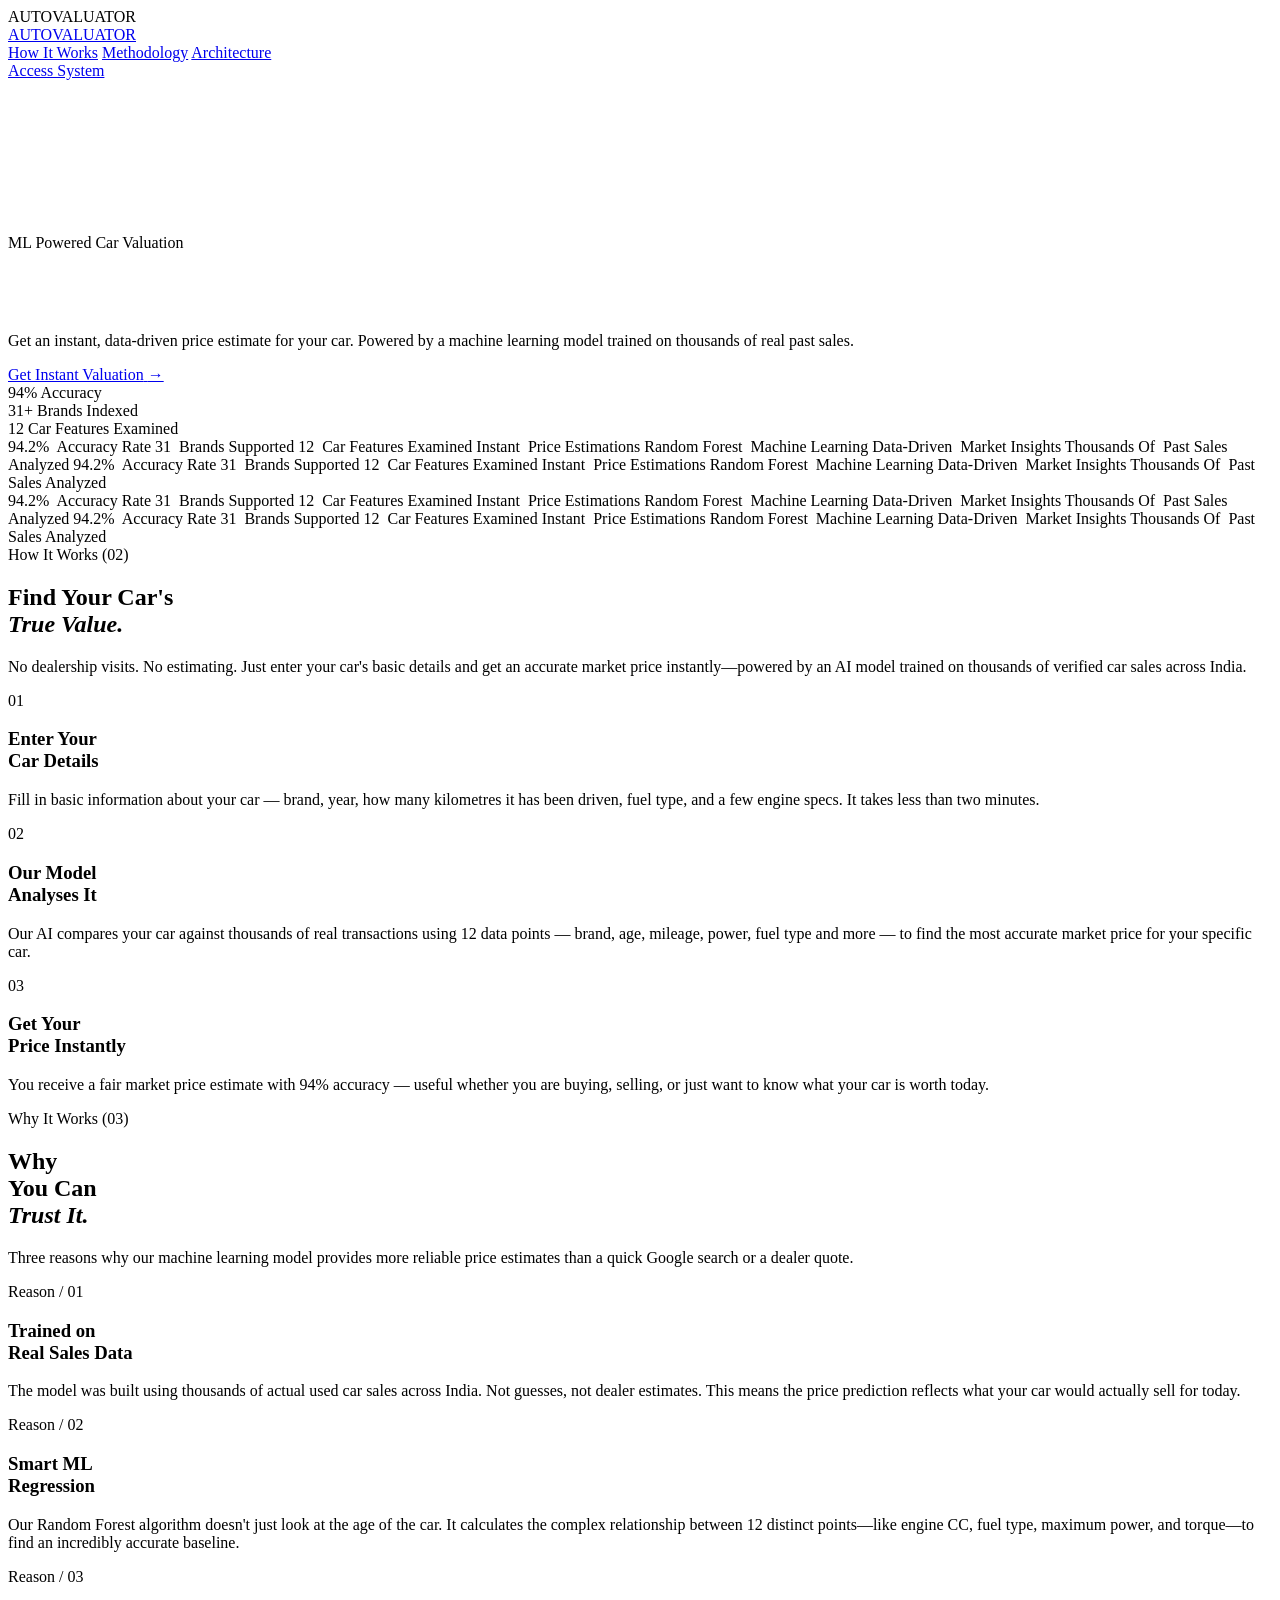
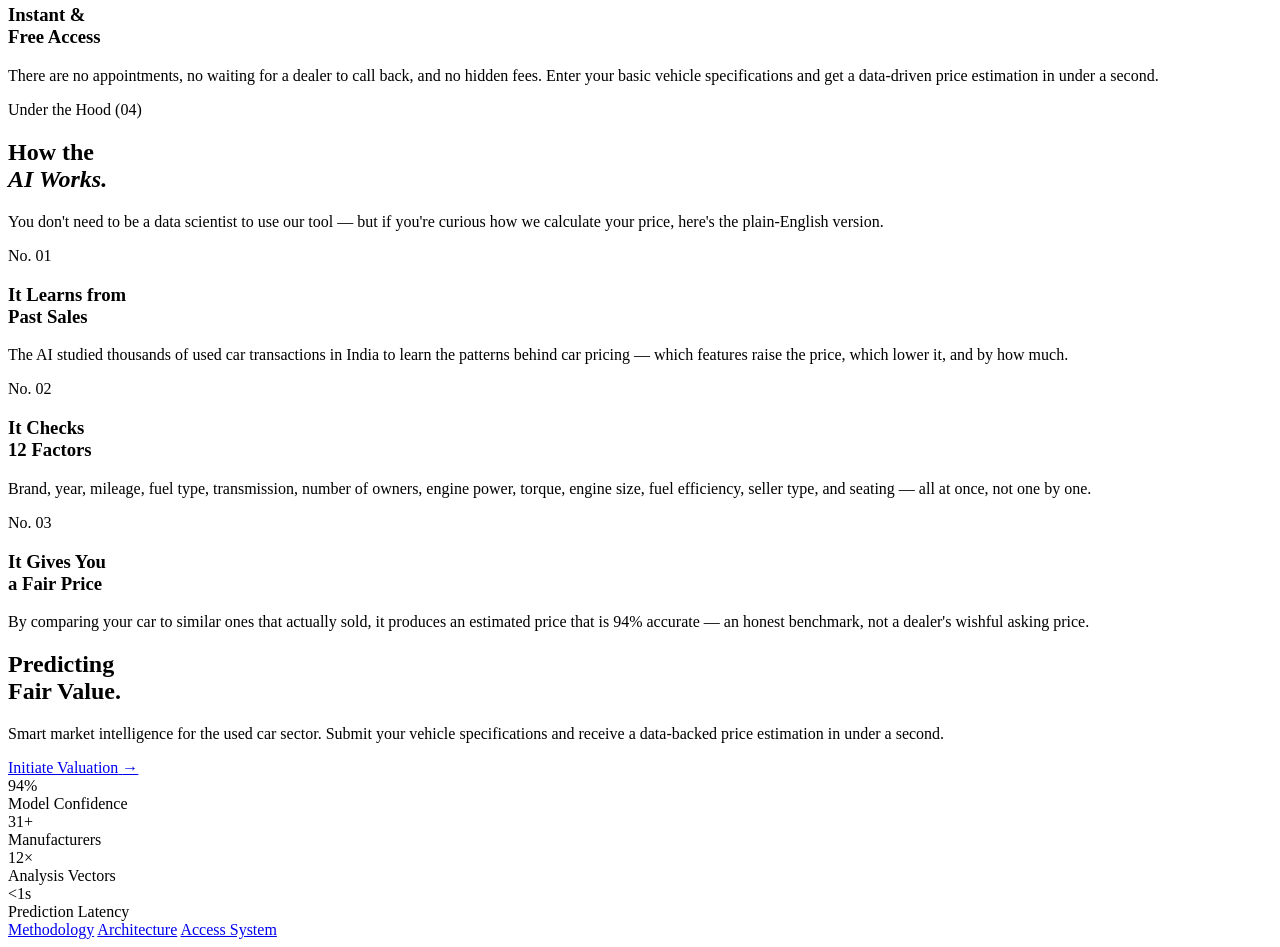
==== frontend/index.html @ 65cfb70e "added frontend and minor changes" ====
<!DOCTYPE html>
<html lang="en">
<head>
    <meta charset="UTF-8">
    <meta name="viewport" content="width=device-width, initial-scale=1.0">
    <meta name="description" content="Autovaluator — Institutional-grade ML automotive valuation engine. Submit vehicle telemetry for instant market-value predictions.">
    <meta name="keywords" content="car price prediction, automotive valuation, machine learning, ML model, vehicle pricing India">
    <title>Autovaluator — Precision Market Intelligence</title>
    <link rel="stylesheet" href="/static/styles.css?v=2">
</head>
<body>

    <!-- Page-load curtain -->
    <div class="page-curtain" aria-hidden="true">
        <div class="curtain-logo">
            <span class="c-dot"></span>
            AUTOVALUATOR
        </div>
    </div>

    <!-- Cursor spotlight glow -->
    <div class="cursor-spotlight" aria-hidden="true"></div>

    <!-- Scroll progress bar -->
    <div class="scroll-progress" aria-hidden="true">
        <div class="scroll-progress-bar"></div>
    </div>

    <!-- Background System -->
    <div class="site-bg"></div>
    <div class="scan-grid"></div>
    <div class="noise-overlay"></div>
    <div class="vignette"></div>

    <!-- ── Navigation ── -->
    <header class="navbar" id="navbar">
        <a href="/" class="brand">
            <div class="brand-mark"></div>
            AUTOVALUATOR
        </a>
        <nav class="nav-links">
            <a href="#how-it-works" class="nav-link">How It Works</a>
            <a href="https://github.com/01-Gautam/ML-Project" target="_blank" rel="noopener" class="nav-link">Methodology</a>
            <a href="#architecture" class="nav-link">Architecture</a>
            <div class="magnetic-btn-container">
                <a href="/auth" class="cta-btn ghost">
                    <span class="btn-label">
                        <span>Access System</span>
                    </span>
                </a>
            </div>
        </nav>
    </header>


    <main class="hero">

        <!-- Full-bleed video background -->
        <div class="hero-video-bg">
            <video id="hero-vid-loop" muted playsinline aria-hidden="true">
                <source src="/static/Smoke_from_Headlights_Not_Added.mp4" type="video/mp4">
            </video>
            <video id="hero-vid-main" autoplay muted playsinline aria-hidden="true">
                <source src="/static/Car_Silhouette_Landing_Page_Video.mp4" type="video/mp4">
            </video>
        </div>
        <div class="hero-overlay"></div>


        <!-- Content layer -->
        <div class="hero-content">

            <!-- Solais-style beveled pill tag -->
            <div class="hero-tag anim-reveal anim-delay-1" aria-label="AI Used Car Valuation">
                <span class="hero-tag-dot"></span>
                ML Powered Car Valuation
            </div>

            <h1 class="hero-heading">
                <!-- Hollow Silver 'Smart Car' -->
                <span class="anim-reveal anim-delay-2" style="color: transparent; -webkit-text-stroke: 2px rgba(255, 255, 255, 0.75);">Smart Car</span>
                <!-- Hollow Crimson 'Valuation.' -->
                <span class="line-accent anim-reveal anim-delay-3" style="color: transparent; -webkit-text-stroke: 2px var(--crimson);">Valuation.</span>
            </h1>

            <p class="hero-subtitle anim-reveal anim-delay-4">
                Get an instant, data-driven price estimate for your car.
                Powered by a machine learning model trained on thousands of real past sales.
            </p>

            <div class="anim-reveal anim-delay-5" style="position: relative; z-index: 2;">
                <div class="magnetic-btn-container">
                    <a href="/auth" class="cta-btn" id="main-cta">
                        <span class="btn-label">
                            <span>Get Instant Valuation</span>
                            <span class="btn-arrow">&rarr;</span>
                        </span>
                    </a>
                </div>
            </div>

            <!-- KPI Strip -->
            <div class="kpi-strip anim-reveal anim-delay-6">
                <div class="kpi-item">
                    <span class="kpi-value">94<span class="kpi-unit">%</span></span>
                    <span class="kpi-label">Accuracy</span>
                </div>
                <div class="kpi-item">
                    <span class="kpi-value">31<span class="kpi-unit">+</span></span>
                    <span class="kpi-label">Brands Indexed</span>
                </div>
                <div class="kpi-item">
                    <span class="kpi-value">12<span class="kpi-unit"></span></span>
                    <span class="kpi-label">Car Features Examined</span>
                </div>
            </div>

        </div>


    </main>

    <!-- ================================================================
         MARQUEE TICKER — Solais-style continuous data strip
         ================================================================ -->
    <div class="marquee-band" aria-hidden="true">
        <div class="marquee-viewport">

            <!-- Track 1 (duplicated for seamless loop) -->
            <div class="marquee-track">
                <span class="marquee-item"><span class="mi-accent">94.2%</span>&ensp;Accuracy Rate</span>
                <span class="marquee-item"><span class="mi-accent">31</span>&ensp;Brands Supported</span>
                <span class="marquee-item"><span class="mi-accent">12</span>&ensp;Car Features Examined</span>
                <span class="marquee-item"><span class="mi-accent">Instant</span>&ensp;Price Estimations</span>
                <span class="marquee-item"><span class="mi-accent">Random Forest</span>&ensp;Machine Learning</span>
                <span class="marquee-item"><span class="mi-accent">Data-Driven</span>&ensp;Market Insights</span>
                <span class="marquee-item"><span class="mi-accent">Thousands Of</span>&ensp;Past Sales Analyzed</span>
                <span class="marquee-item"><span class="mi-accent">94.2%</span>&ensp;Accuracy Rate</span>
                <span class="marquee-item"><span class="mi-accent">31</span>&ensp;Brands Supported</span>
                <span class="marquee-item"><span class="mi-accent">12</span>&ensp;Car Features Examined</span>
                <span class="marquee-item"><span class="mi-accent">Instant</span>&ensp;Price Estimations</span>
                <span class="marquee-item"><span class="mi-accent">Random Forest</span>&ensp;Machine Learning</span>
                <span class="marquee-item"><span class="mi-accent">Data-Driven</span>&ensp;Market Insights</span>
                <span class="marquee-item"><span class="mi-accent">Thousands Of</span>&ensp;Past Sales Analyzed</span>
            </div>

            <!-- Track 2 (offset for seamless loop) -->
            <div class="marquee-track">
                <span class="marquee-item"><span class="mi-accent">94.2%</span>&ensp;Accuracy Rate</span>
                <span class="marquee-item"><span class="mi-accent">31</span>&ensp;Brands Supported</span>
                <span class="marquee-item"><span class="mi-accent">12</span>&ensp;Car Features Examined</span>
                <span class="marquee-item"><span class="mi-accent">Instant</span>&ensp;Price Estimations</span>
                <span class="marquee-item"><span class="mi-accent">Random Forest</span>&ensp;Machine Learning</span>
                <span class="marquee-item"><span class="mi-accent">Data-Driven</span>&ensp;Market Insights</span>
                <span class="marquee-item"><span class="mi-accent">Thousands Of</span>&ensp;Past Sales Analyzed</span>
                <span class="marquee-item"><span class="mi-accent">94.2%</span>&ensp;Accuracy Rate</span>
                <span class="marquee-item"><span class="mi-accent">31</span>&ensp;Brands Supported</span>
                <span class="marquee-item"><span class="mi-accent">12</span>&ensp;Car Features Examined</span>
                <span class="marquee-item"><span class="mi-accent">Instant</span>&ensp;Price Estimations</span>
                <span class="marquee-item"><span class="mi-accent">Random Forest</span>&ensp;Machine Learning</span>
                <span class="marquee-item"><span class="mi-accent">Data-Driven</span>&ensp;Market Insights</span>
                <span class="marquee-item"><span class="mi-accent">Thousands Of</span>&ensp;Past Sales Analyzed</span>
            </div>

        </div>
    </div>

    <!-- ================================================================
         HOW IT WORKS — 3-step numbered process (Solais-inspired)
         ================================================================ -->
    <section id="how-it-works" class="band-mid how-section" aria-label="How Autovaluator works">

        <div class="how-header">
            <div>
                <div class="eyebrow" style="margin-bottom: 1.2rem;">How It Works (02)</div>
                <h2 class="display-lg">Find Your Car's<br><span class="accent-teal" style="font-style:italic;">True Value.</span></h2>
            </div>
            <p class="how-desc">
                No dealership visits. No estimating. Just enter your car's basic details 
                and get an accurate market price instantly—powered by an AI model 
                trained on thousands of verified car sales across India.
            </p>
        </div>

        <div class="how-grid">

            <div class="how-step">
                <div class="step-head">
                    <span class="step-num">01</span>
                    <span class="step-dot"></span>
                </div>
                <h3>Enter Your<br>Car Details</h3>
                <p>
                    Fill in basic information about your car — brand, year,
                    how many kilometres it has been driven, fuel type, and
                    a few engine specs. It takes less than two minutes.
                </p>
            </div>

            <div class="how-step">
                <div class="step-head">
                    <span class="step-num">02</span>
                    <span class="step-dot"></span>
                </div>
                <h3>Our Model<br>Analyses It</h3>
                <p>
                    Our AI compares your car against thousands of real
                    transactions using 12 data points — brand, age, mileage,
                    power, fuel type and more — to find the most accurate
                    market price for your specific car.
                </p>
            </div>

            <div class="how-step">
                <div class="step-head">
                    <span class="step-num">03</span>
                    <span class="step-dot"></span>
                </div>
                <h3>Get Your<br>Price Instantly</h3>
                <p>
                    You receive a fair market price estimate with 94%
                    accuracy — useful whether you are buying, selling,
                    or just want to know what your car is worth today.
                </p>
            </div>

        </div>

    </section>

    <!-- Teal separator line -->
    <div class="band-teal-line" aria-hidden="true"></div>

    <!-- ================================================================
         STICKY ADVANTAGE STORY — Solais scroll storytelling
         ================================================================ -->
    <section class="advantage-section band-dark" aria-label="System advantages">
        <div class="advantage-inner">

            <!-- STICKY LEFT: heading stays while right scrolls -->
            <div class="advantage-sticky">
                <div class="eyebrow" style="margin-bottom: var(--sp-md);">Why It Works (03)</div>
                <h2>Why<br>You Can<br><span class="accent-teal" style="font-style:italic;">Trust It.</span></h2>
                <p class="adv-sticky-sub" style="margin-top: var(--sp-md);">
                    Three reasons why our machine learning model provides 
                    more reliable price estimates than a quick Google search or a dealer quote.
                </p>
            </div>

            <!-- SCROLLING RIGHT: 3 benefit blocks -->
            <div class="advantage-scroll">

                <div class="adv-block">
                    <div class="adv-num">Reason / 01</div>
                    <h3>Trained on<br>Real Sales Data</h3>
                    <p>
                        The model was built using thousands of actual used car sales
                        across India. Not guesses, not dealer estimates. This means 
                        the price prediction reflects what your car would actually 
                        sell for today.
                    </p>
                </div>

                <div class="adv-block">
                    <div class="adv-num">Reason / 02</div>
                    <h3>Smart ML<br>Regression</h3>
                    <p>
                        Our Random Forest algorithm doesn't just look at the age of the car. 
                        It calculates the complex relationship between 12 distinct points—like engine CC, 
                        fuel type, maximum power, and torque—to find an incredibly accurate baseline.
                    </p>
                </div>

                <div class="adv-block">
                    <div class="adv-num">Reason / 03</div>
                    <h3>Instant &amp;<br>Free Access</h3>
                    <p>
                        There are no appointments, no waiting for a dealer to call back, 
                        and no hidden fees. Enter your basic vehicle specifications and get 
                        a data-driven price estimation in under a second.
                    </p>
                </div>

            </div>
        </div>
    </section>


    <!-- Teal separator line -->
    <div class="band-teal-line" aria-hidden="true"></div>

    <!-- ================================================================
         ARCHITECTURE / CARDS — Neural Ensemble section
         ================================================================ -->
    <section id="architecture" class="band-mid" aria-label="How the AI model works">
        <div class="section-wrap">

            <div class="section-header">
                <div>
                    <div class="eyebrow" style="margin-bottom: 1.2rem;">Under the Hood (04)</div>
                    <h2 class="display-lg">How the<br><span class="accent-teal" style="font-style:italic;">AI Works.</span></h2>
                </div>
                <p class="section-intro text-secondary">
                    You don't need to be a data scientist to use our tool —
                    but if you're curious how we calculate your price, here's the plain-English version.
                </p>
            </div>

            <!-- Beveled clip-path cards -->
            <div class="cards-grid">

                <article class="p-card clip-card">
                    <span class="p-index">No. 01</span>
                    <div class="p-content">
                        <h3>It Learns from<br>Past Sales</h3>
                        <p>The AI studied thousands of used car transactions in India to learn the patterns behind car pricing — which features raise the price, which lower it, and by how much.</p>
                    </div>
                </article>

                <article class="p-card clip-card" style="transition-delay: 0.1s;">
                    <span class="p-index">No. 02</span>
                    <div class="p-content">
                        <h3 class="accent-teal">It Checks<br>12 Factors</h3>
                        <p>Brand, year, mileage, fuel type, transmission, number of owners, engine power, torque, engine size, fuel efficiency, seller type, and seating — all at once, not one by one.</p>
                    </div>
                </article>

                <article class="p-card clip-card" style="transition-delay: 0.2s;">
                    <span class="p-index">No. 03</span>
                    <div class="p-content">
                        <h3>It Gives You<br>a Fair Price</h3>
                        <p>By comparing your car to similar ones that actually sold, it produces an estimated price that is 94% accurate — an honest benchmark, not a dealer's wishful asking price.</p>
                    </div>
                </article>

            </div>

        </div>
    </section>


    <!-- Teal separator line -->
    <div class="band-teal-line" aria-hidden="true"></div>

    <!-- ================================================================
         FOOTER — Solais-style expanded CTA footer
         ================================================================ -->
    <footer class="band-dark" role="contentinfo">

        <div class="site-footer-full">

            <!-- Left: Brand CTA statement -->
            <div class="footer-left">
                <h2>Predicting<br>Fair Value<span class="accent-teal">.</span></h2>
                <p>
                    Smart market intelligence for the used car sector.
                    Submit your vehicle specifications and receive a data-backed
                    price estimation in under a second.
                </p>
                <div class="magnetic-btn-container">
                    <a href="/auth" class="cta-btn ghost">
                        <span class="btn-label">
                            <span>Initiate Valuation</span>
                            <span class="btn-arrow">&rarr;</span>
                        </span>
                    </a>
                </div>
            </div>

            <!-- Right: System stats -->
            <div class="footer-right" style="display: flex; flex-direction: column; justify-content: flex-end;">
                <div class="footer-stat-grid">
                    <div class="footer-stat-item">
                        <div class="footer-stat-value">94<span class="fs-accent">%</span></div>
                        <div class="footer-stat-label">Model Confidence</div>
                    </div>
                    <div class="footer-stat-item">
                        <div class="footer-stat-value">31<span class="fs-accent">+</span></div>
                        <div class="footer-stat-label">Manufacturers</div>
                    </div>
                    <div class="footer-stat-item">
                        <div class="footer-stat-value">12<span class="fs-accent">×</span></div>
                        <div class="footer-stat-label">Analysis Vectors</div>
                    </div>
                    <div class="footer-stat-item">
                        <div class="footer-stat-value">&lt;1<span class="fs-accent">s</span></div>
                        <div class="footer-stat-label">Prediction Latency</div>
                    </div>
                </div>
            </div>

        </div>

        <!-- Legal bar -->
        <div class="footer-legal-bar">
            <div class="footer-legal-links">
                <a href="https://github.com/01-Gautam/ML-Project" target="_blank" rel="noopener">Methodology</a>
                <a href="#architecture">Architecture</a>
                <a href="/auth">Access System</a>
            </div>
        </div>

    </footer>

    <script src="/static/app.js"></script>
    <script>
        /* ── Advantage blocks observer ───────────────────────── */
        document.addEventListener('DOMContentLoaded', () => {
            const advObserver = new IntersectionObserver((entries) => {
                entries.forEach((entry, i) => {
                    if (entry.isIntersecting) {
                        setTimeout(() => entry.target.classList.add('visible'), i * 120);
                        advObserver.unobserve(entry.target);
                    }
                });
            }, { threshold: 0.15 });

            document.querySelectorAll('.adv-block').forEach(el => advObserver.observe(el));

            /* ── How-step entrance ───────────────────────────── */
            const howObserver = new IntersectionObserver((entries) => {
                entries.forEach((entry, i) => {
                    if (entry.isIntersecting) {
                        entry.target.style.transitionDelay = `${i * 0.12}s`;
                        entry.target.classList.add('visible');
                        howObserver.unobserve(entry.target);
                    }
                });
            }, { threshold: 0.1 });

            document.querySelectorAll('.how-step').forEach(el => {
                el.style.opacity = '0';
                el.style.transform = 'translateY(24px)';
                el.style.transition = 'opacity 0.8s cubic-bezier(0.19,1,0.22,1), transform 0.8s cubic-bezier(0.19,1,0.22,1)';
                howObserver.observe(el);
            });

            /* Add visible class for how-steps */
            const howStyle = document.createElement('style');
            howStyle.textContent = '.how-step.visible { opacity: 1 !important; transform: translateY(0) !important; }';
            document.head.appendChild(howStyle);
            /* ── Hero Video Seamless Swap ─────────────────────── */
            const mainVid = document.getElementById('hero-vid-main');
            const loopVid = document.getElementById('hero-vid-loop');
            const overlay = document.querySelector('.hero-overlay');
            let hasSwapped = false;

            if (mainVid && loopVid && overlay) {
                // Keep loop video paused at the 2s mark
                loopVid.pause();
                loopVid.currentTime = 2;
                
                // Gentle dim for loop restart (lighter than initial transition)
                let isLoopRestarting = false;
                loopVid.addEventListener('timeupdate', () => {
                    if (!isLoopRestarting && loopVid.duration > 0 && loopVid.currentTime > loopVid.duration - 2) {
                        isLoopRestarting = true;
                        
                        // Phase 1: Very gentle dim (1.8s CSS transition)
                        overlay.classList.add('loop-dimming');
                        
                        // Phase 2: After dim settles, restart invisibly
                        setTimeout(() => {
                            loopVid.pause();
                            loopVid.currentTime = 2;
                            loopVid.addEventListener('seeked', function onSeeked() {
                                loopVid.removeEventListener('seeked', onSeeked);
                                loopVid.play().catch(e => console.log("Loop replay blocked", e));
                                
                                // Phase 3: Hold briefly, then gently fade back
                                setTimeout(() => {
                                    overlay.classList.remove('loop-dimming');
                                    isLoopRestarting = false;
                                }, 400);
                            });
                        }, 1800);
                    }
                });
                
                mainVid.addEventListener('timeupdate', () => {
                    // 3 seconds before the main video ends, start the slow dim
                    if (!hasSwapped && mainVid.duration > 0 && mainVid.currentTime > mainVid.duration - 3) {
                        hasSwapped = true;
                        
                        // Phase 1: Dim overlay to full black (2.5s CSS transition)
                        overlay.classList.add('dimming');
                        
                        // Phase 2: After 2.5s (overlay is now fully black), do the invisible swap
                        setTimeout(() => {
                            mainVid.pause();
                            mainVid.style.display = 'none';
                            loopVid.play().catch(e => console.log("Loop play blocked", e));
                            
                            // Phase 3: After a brief hold (300ms), fade overlay back to normal
                            setTimeout(() => {
                                overlay.classList.remove('dimming');
                            }, 300);
                        }, 2500);
                    }
                });
            }
        });
    </script>

</body>
</html>
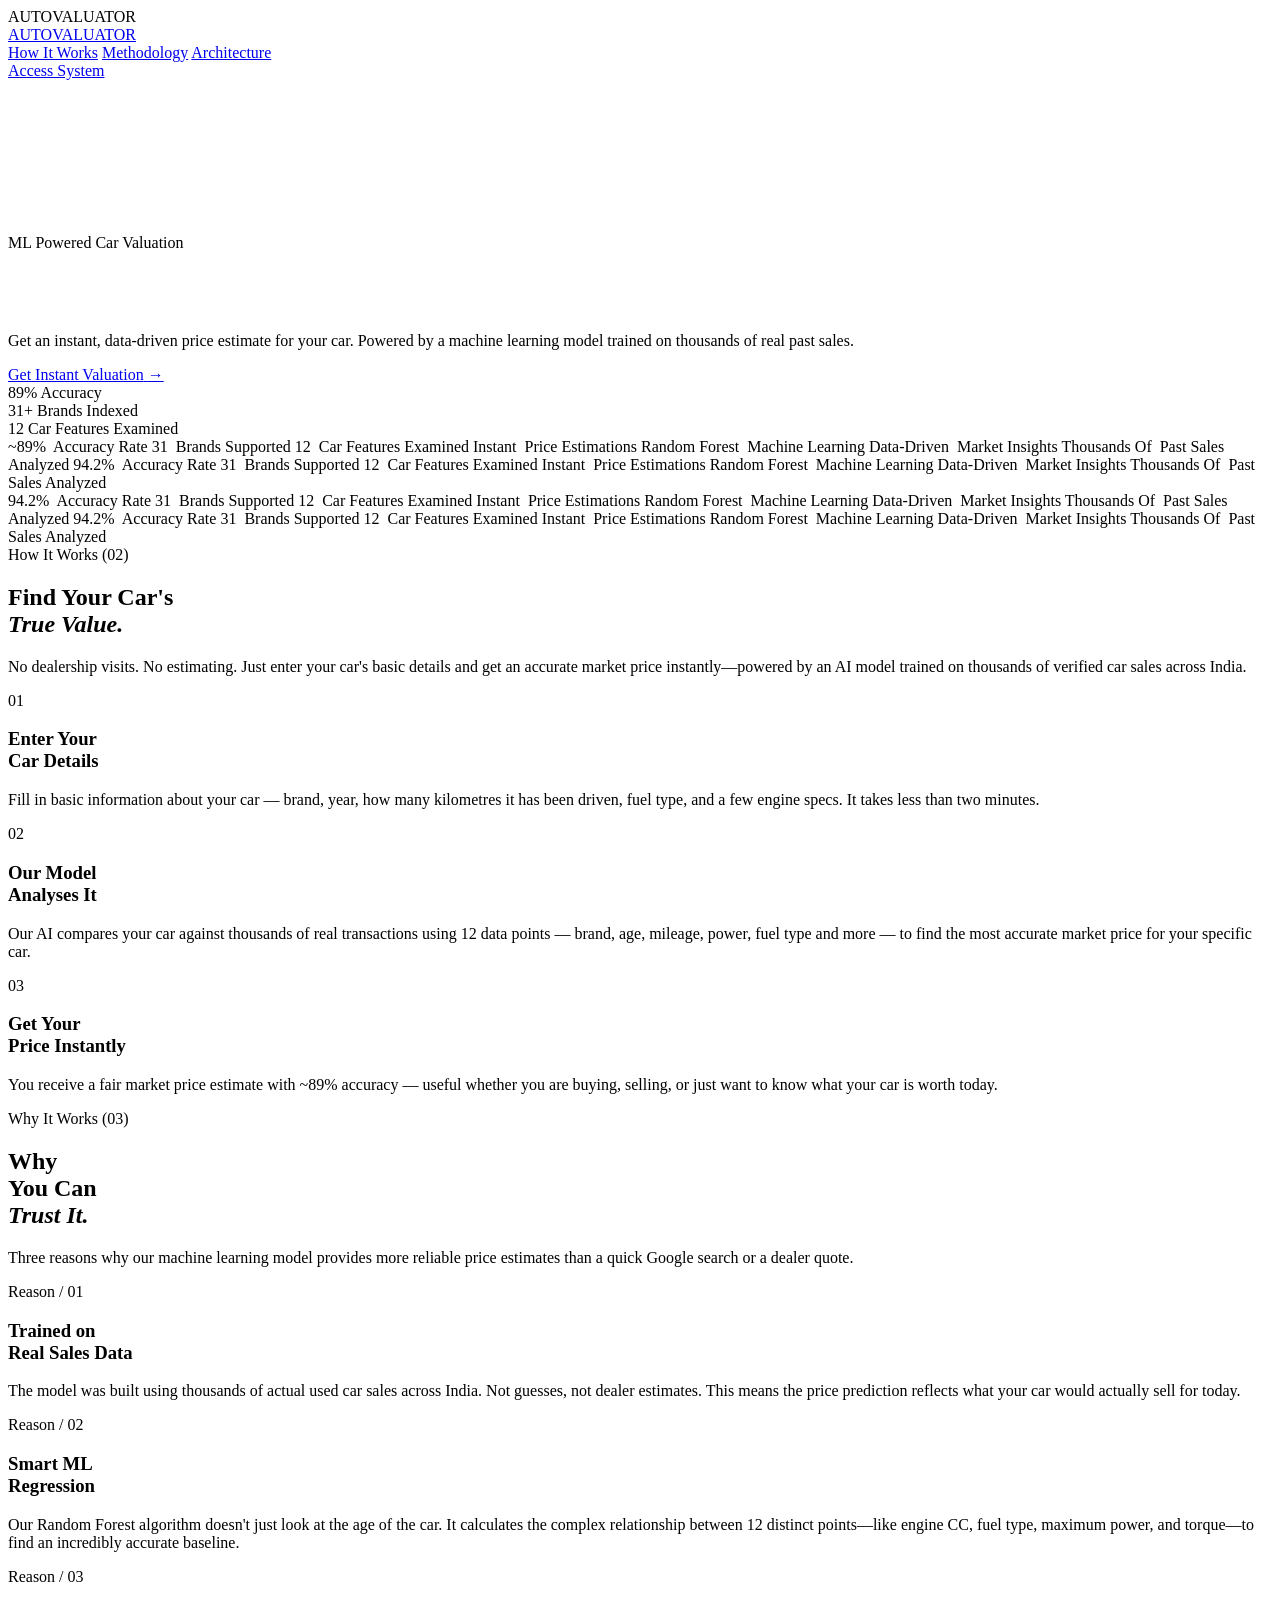
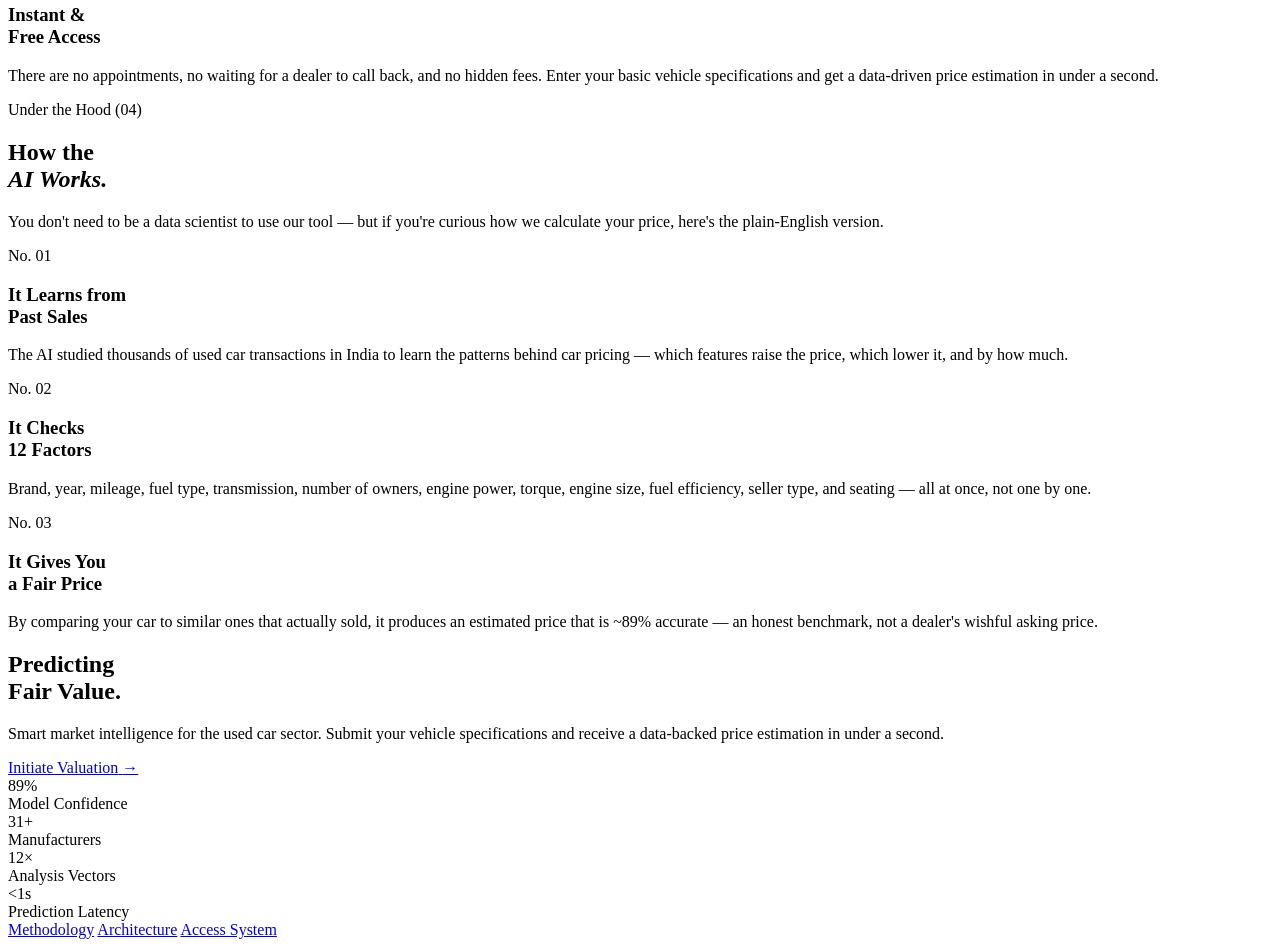
==== commit 52f57609: "Some tweaks" ====
--- a/frontend/index.html
+++ b/frontend/index.html
@@ -6,7 +6,7 @@
     <meta name="description" content="Autovaluator — Institutional-grade ML automotive valuation engine. Submit vehicle telemetry for instant market-value predictions.">
     <meta name="keywords" content="car price prediction, automotive valuation, machine learning, ML model, vehicle pricing India">
     <title>Autovaluator — Precision Market Intelligence</title>
-    <link rel="stylesheet" href="/static/styles.css?v=2">
+    <link rel="stylesheet" href="/static/styles.css?v=3">
 </head>
 <body>
 
@@ -58,10 +58,10 @@
         <!-- Full-bleed video background -->
         <div class="hero-video-bg">
             <video id="hero-vid-loop" muted playsinline aria-hidden="true">
-                <source src="/static/Smoke_from_Headlights_Not_Added.mp4" type="video/mp4">
+                <source src="YOUR_CLOUDFLARE_URL/Smoke_from_Headlights_Not_Added.mp4" type="video/mp4">
             </video>
             <video id="hero-vid-main" autoplay muted playsinline aria-hidden="true">
-                <source src="/static/Car_Silhouette_Landing_Page_Video.mp4" type="video/mp4">
+                <source src="YOUR_CLOUDFLARE_URL/Car_Silhouette_Landing_Page_Video.mp4" type="video/mp4">
             </video>
         </div>
         <div class="hero-overlay"></div>
@@ -102,7 +102,7 @@
             <!-- KPI Strip -->
             <div class="kpi-strip anim-reveal anim-delay-6">
                 <div class="kpi-item">
-                    <span class="kpi-value">94<span class="kpi-unit">%</span></span>
+                    <span class="kpi-value">89<span class="kpi-unit">%</span></span>
                     <span class="kpi-label">Accuracy</span>
                 </div>
                 <div class="kpi-item">
@@ -128,7 +128,7 @@
 
             <!-- Track 1 (duplicated for seamless loop) -->
             <div class="marquee-track">
-                <span class="marquee-item"><span class="mi-accent">94.2%</span>&ensp;Accuracy Rate</span>
+                <span class="marquee-item"><span class="mi-accent">~89%</span>&ensp;Accuracy Rate</span>
                 <span class="marquee-item"><span class="mi-accent">31</span>&ensp;Brands Supported</span>
                 <span class="marquee-item"><span class="mi-accent">12</span>&ensp;Car Features Examined</span>
                 <span class="marquee-item"><span class="mi-accent">Instant</span>&ensp;Price Estimations</span>
@@ -218,7 +218,7 @@
                 </div>
                 <h3>Get Your<br>Price Instantly</h3>
                 <p>
-                    You receive a fair market price estimate with 94%
+                    You receive a fair market price estimate with ~89%
                     accuracy — useful whether you are buying, selling,
                     or just want to know what your car is worth today.
                 </p>
@@ -329,7 +329,7 @@
                     <span class="p-index">No. 03</span>
                     <div class="p-content">
                         <h3>It Gives You<br>a Fair Price</h3>
-                        <p>By comparing your car to similar ones that actually sold, it produces an estimated price that is 94% accurate — an honest benchmark, not a dealer's wishful asking price.</p>
+                        <p>By comparing your car to similar ones that actually sold, it produces an estimated price that is ~89% accurate — an honest benchmark, not a dealer's wishful asking price.</p>
                     </div>
                 </article>
 
@@ -371,7 +371,7 @@
             <div class="footer-right" style="display: flex; flex-direction: column; justify-content: flex-end;">
                 <div class="footer-stat-grid">
                     <div class="footer-stat-item">
-                        <div class="footer-stat-value">94<span class="fs-accent">%</span></div>
+                        <div class="footer-stat-value">89<span class="fs-accent">%</span></div>
                         <div class="footer-stat-label">Model Confidence</div>
                     </div>
                     <div class="footer-stat-item">
